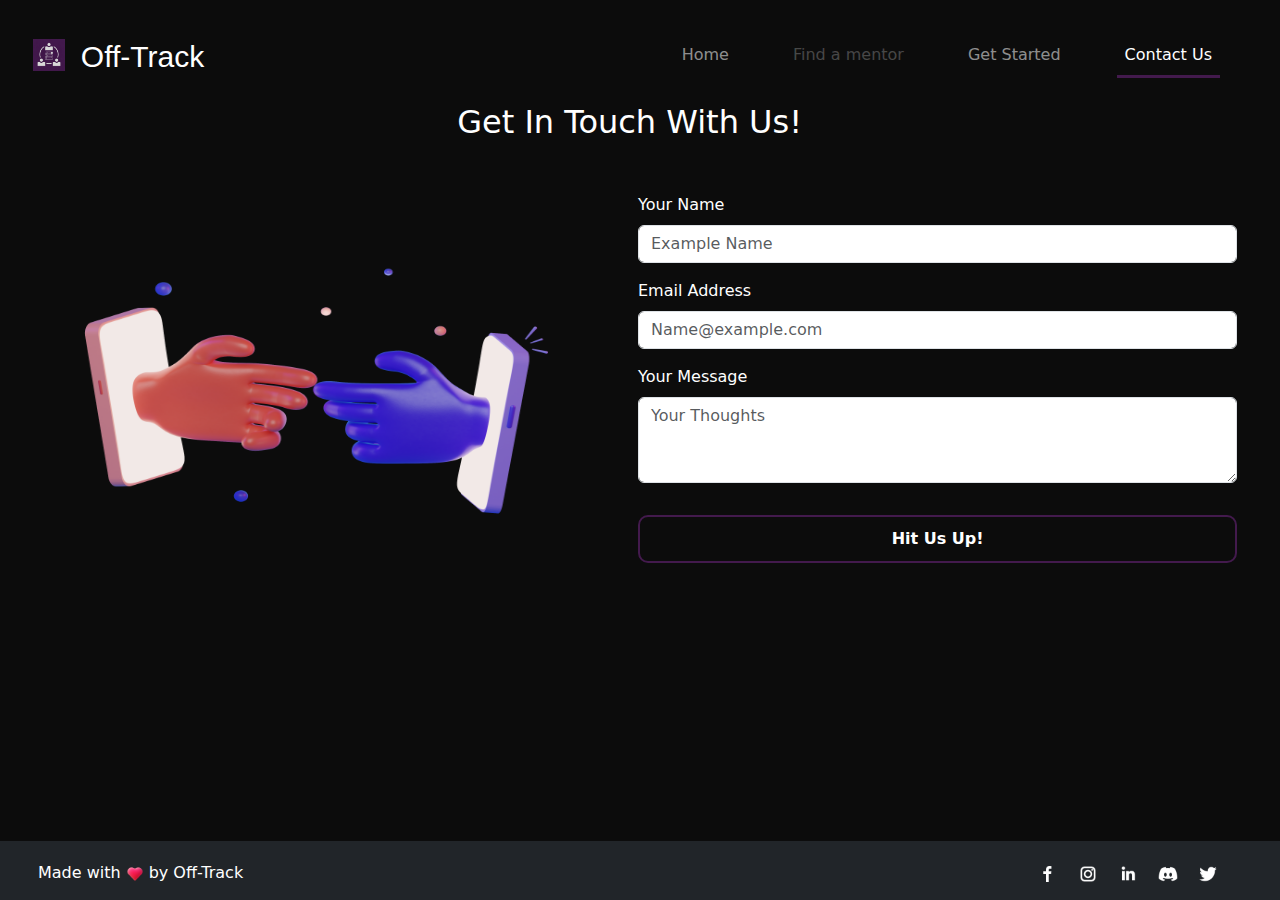
==== contact.html @ 7a50971e "First" ====
<!DOCTYPE html>
<html lang="en">
    <head>
        <meta charset="UTF-8">
        <meta http-equiv="X-UA-Compatible" content="IE=edge">
        <meta name="viewport" content="width=device-width, initial-scale=1.0">
        <link href="https://cdn.jsdelivr.net/npm/bootstrap@5.0.2/dist/css/bootstrap.min.css" rel="stylesheet" sintegrity="sha384-EVSTQN3/azprG1Anm3QDgpJLIm9Nao0Yz1ztcQTwFspd3yD65VohhpuuCOmLASjC" crossorigin="anonymous">
        <link rel="stylesheet" href="https://cdnjs.cloudflare.com/ajax/libs/font-awesome/4.7.0/css/font-awesome.min.css">
        <script src="https://ajax.googleapis.com/ajax/libs/jquery/3.5.1/jquery.min.js"></script>
        <title>Off-track™</title>
        <link rel="icon" type="image/x-icon" href="img/logo.png">
        <link rel="stylesheet" href="css/style.css">
        <script src="js/script.js"></script>
        <meta name="description" content="">
    </head>
    <body>
        <nav class="navbar navbar-expand-lg navbar-dark">
        <div class="container-fluid">
            <a class="navbar-brand" href="index.html"><span><img src="img/logo.png" height="32px" width="32px" class="me-3">Off-Track</span></a>
            <button class="navbar-toggler" type="button" data-bs-toggle="collapse" data-bs-target="#navbarNavAltMarkup"
                aria-controls="navbarNavAltMarkup" aria-expanded="false" aria-label="Toggle navigation">
                <span class="navbar-toggler-icon"></span>
            </button>
            <div class="collapse navbar-collapse justify-content-end" id="navbarNavAltMarkup">
                <div class="navbar-nav">
                    <a class="nav-link me-4" href="index.html">Home</a>
                    <a class="nav-link ms-4 me-4 disabled" href="mentor.html">Find a mentor</a>
                    <a class="nav-link ms-4 me-4" href="start.html">Get Started</a>
                    <a class="nav-link active ms-4 me-5" href="contact.html">Contact Us</a>
                </div>
            </div>
        </div>
        </nav>

        <div class="frame-3">
        <h2>Get In Touch With Us!</h2>
        <div class="row">
            <div class="column">
                <img src="img/contact.png" height="400px" width="500px">
            </div>
            <div class="column">
                <form action="https://formsubmit.co/studenthubforyou@gmail.com" method="POST" onsubmit="myFunction()">
                    <input type="hidden" name="_next" value="http://127.0.0.1:5500/contact.html">
                    <input type="hidden" name="_captcha" value="false">
                    <div class="mb-3">
                        <label for="exampleInputEmail1" class="form-label">Your Name</label>
                        <input class="form-control" name="name" type="text" placeholder="Example Name" aria-label="default input example" required>
                    </div>
                    <div class="mb-3">
                        <label for="exampleInputEmail1" class="form-label">Email Address</label>
                        <input type="email" name="email" class="form-control" placeholder="Name@example.com" id="exampleInputEmail1" required>
                    </div>
                    <div class="mb-3 pb-3">
                        <label for="exampleFormControlTextarea1" class="form-label">Your Message</label>
                        <textarea class="form-control" name="message" id="exampleFormControlTextarea1" placeholder="Your Thoughts" rows="3" required></textarea>
                    </div>
                    <button type="submit"><b>Hit Us Up!</b></button>
                </form>
            </div>
        </div>
        </div>

        <footer class="bg-dark">
        <div class="row">
            <div class="column col1">
                Made with <span class="ms-1 me-1"><img height="20px" width="20px" src="img/Icon_love.png"></span> by
                Off-Track
            </div>
            <div class="column col2">
                <section>
                    <a href="https://www.facebook.com/" target="_blank" style="margin-right: 15px;"><img src="img/Facebook.png" height="20px" width="20px"></a>
                    <a href="https://www.facebook.com/" target="_blank" style="margin-right: 15px;"><img src="img/Instagram.png" height="20px" width="20px"></a>
                    <a href="https://www.facebook.com/" target="_blank" style="margin-right: 15px;"><img src="img/Linkedin.png" height="20px" width="20px"></a>
                    <a href="https://www.facebook.com/" target="_blank" style="margin-right: 15px;"><img src="img/Discord.png" height="20px" width="20px"></a>
                    <a href="https://www.facebook.com/" target="_blank"><img src="img/Twitter.png" height="20px" width="20px"></a>
                </section>
            </div>
        </div>
        </footer>
    </body>
</html>
---- css/style.css ----
body
{
    background-color: #0C0C0C;
    color: white;
    /*-webkit-user-select: none;
    -moz-user-select: none;
    -ms-user-select: none;
    -o-user-select: none;
    user-select: none;*/
}

nav span
{
    font-family: 'Catamaran', sans-serif;
}

@keyframes transitionIn {
    from {
        opacity:0;
        transform: rotateX(-10deg);
    }

    to {
        opacity: 1;
        transform: rotateX(0);
    }
}

.b1 
{
    margin-left: -15rem;
}

.frame-1
{
    animation: transitionIn 1s;
}

.frame-2
{
    animation: transitionIn 1s;
    margin-top: 2.6rem;
}

.frame-3
{
    animation: transitionIn 1s;
}

nav 
{
    margin-bottom: 2rem;
}

.btn2
{
    background-color: red !important;
    border: 0px !important;
}

.frame-2 p
{
    text-align: justify;
    margin-bottom: 2.6rem;
}

.navbar-brand 
{
    margin-left: 1.3rem;
}

.navbar-brand 
{
    font-size: 30px;
}

.navbar-brand img
{
    margin-top: -0.5rem;
}

.active
{
    border-bottom: 3px solid #431A4D;
}

.row
{
    width: 100%;
}

nav 
{
    margin-top: 1.3rem;
}

h1 
{
    margin-left: 2.6rem;
    margin-bottom: 2.6rem;
}

h2
{
    text-align: center;
    margin-right: 1.3rem;
    margin-bottom: 2.6rem;
}

iframe
{
    margin-left: 2.6rem;
    margin-top: 1.3rem;
}

.frame-1 p 
{
    margin-left: 2.6rem;
    margin-right: 2.6rem;
    margin-top: 2.6rem;
}

.frame-2 p 
{
    margin-left: 1.3rem;
    margin-right: 1.3rem;
}

.frame-3 h2 
{
    margin-bottom: 2.6rem;
    margin-top: -1.3rem;
}

.frame-3 button 
{
    color: white;
    padding: 10px 25px;
    text-align: center;
    text-decoration: none;
    display: inline-block;
    background-color: #0C0C0C; 
    border: 2px solid #431A4D;
    border-radius: 10px;
    width: 100%;
}

.frame-1 button 
{
    color: white;
    padding: 10px 25px;
    text-align: center;
    text-decoration: none;
    display: inline-block;
    background-color: #0C0C0C; 
    border: 2px solid #431A4D;
    border-radius: 10px;
}

.frame-3 img 
{
    margin-left: 3.9rem;
}

form 
{
    margin-right: 1.3rem;
}

.frame-2 button {
    color: white;
    padding: 10px 25px;
    text-align: center;
    text-decoration: none;
    display: inline-block;
    background-color: #0C0C0C; 
    border: 2px solid #431A4D;
    border-radius: 10px;
}

.frame-2 a 
{
    text-decoration: none;
}

.home .column
{
    margin-bottom: -0.6rem;
}

.column
{
    float: left;
    width: 50%;
    padding: 10px;
}

.home img 
{
    margin-top: 30px;
}

.col1
{   
    float: left;
    width: 50%;
    padding: 10px;
    display: flex; 
    justify-content: flex-start;
    padding-top: 20px;
    padding-bottom: 15px;
    padding-left: 50px;
}

.col2
{
    float: left;
    width: 50%;
    padding: 10px;
    display: flex; 
    justify-content: flex-end;
    padding-top: 20px;
    padding-bottom: 15px;
    padding-right: 50px;
}

.home
{
    background-color: #431A4D;
    margin-top: 1.3rem;
}

.home img
{
    height: 280px;
    width: 500px;
}

footer img:hover
{
    -webkit-transform: rotateY(360deg);
    transform: rotateY(360deg);
    transition: 1.5s;
}

footer
{
    position: absolute;
    width: 100%;
    bottom: 0;
}

.btns 
{
    display: flex;
    justify-content: center;    
}

.btns-1 
{
    display: flex;
    justify-content: center;    
}

@media screen and (max-width: 450px)
{
    .column 
    {
        width: 100%;
    }

    .col1
    {
        display: flex; 
        justify-content: center;
        padding-right: 50px;
    }

    .col2
    {
        display: flex; 
        justify-content: center;
        padding-left: 50px;
    }

    .frame-2 p
    {
        font-size: 12px;        
    }

    .frame-2 button 
    {
        color: white;
        padding: 10px 10px;
        text-align: center;
        text-decoration: none;
        display: inline-block;
        background-color: #0C0C0C; 
        border: 2px solid #431A4D;
        border-radius: 10px;
        width: auto;
        font-size: 12px;
    }

    .btns 
    {
        margin-bottom: 1.3rem;
    }

    .btns-1 
    {
        margin-bottom: 1.3rem;
    }

    .frame-2 
    {
        margin-right: 1.3rem;
        margin-left: 2.6rem;
    }

    .frame-2 p 
    {
        margin-left: 0rem;
        margin-right: 0rem;
    }

    iframe
    {
        margin-right: 0rem;
        margin-left: 0rem;
        width: 100%;
        height: 250px;
        margin-top: -1.3rem;
    }

    footer 
    {
        position: relative;
        width: 100%;
    }

    .frame-3 
    {
        margin-left: 2.6rem;
        margin-bottom: 1.3rem;
    } 

    .frame-3 h2
    {
        margin-left: -1.3rem;
    } 

    .frame-3 img 
    {
        width: 75%;
        height: 100%;
        margin-left: 2rem;
        margin-top: -1.3rem;
    } 

    .frame-1 h1 
    {
        text-align: center;
        margin-left: 1.3rem;
    }


    .home img 
    {
        width: 80%;
        height: 86%;
        display: flex;
        justify-content: center;
        margin-left: 2.6rem;
    }

    .frame-1 button 
    {
        color: white;
        padding: 10px 7px;
        text-align: center;
        text-decoration: none;
        display: inline-block;
        background-color: #0C0C0C; 
        border: 2px solid #431A4D;
        border-radius: 10px;
        font-size: 13px;
    }

    .frame-1 p 
    {
        text-align: justify;
        font-size: 12px;
    }

    footer 
    {
        margin-top: 2.6rem;
    }

    .b2
    {
        margin-right: 2.6rem;
        margin-left: 1.3rem;
    }

    .frame-1 p 
    {
        margin-bottom: 10rem;
    }

    .b1 
    {
        margin-left: 2.6rem;
    }

    .frame-1 button 
    {
        color: white;
        padding: 20px 20px;
        text-align: center;
        text-decoration: none;
        display: inline-block;
        background-color: #0C0C0C; 
        border: 2px solid #431A4D;
        border-radius: 10px;
    }
}
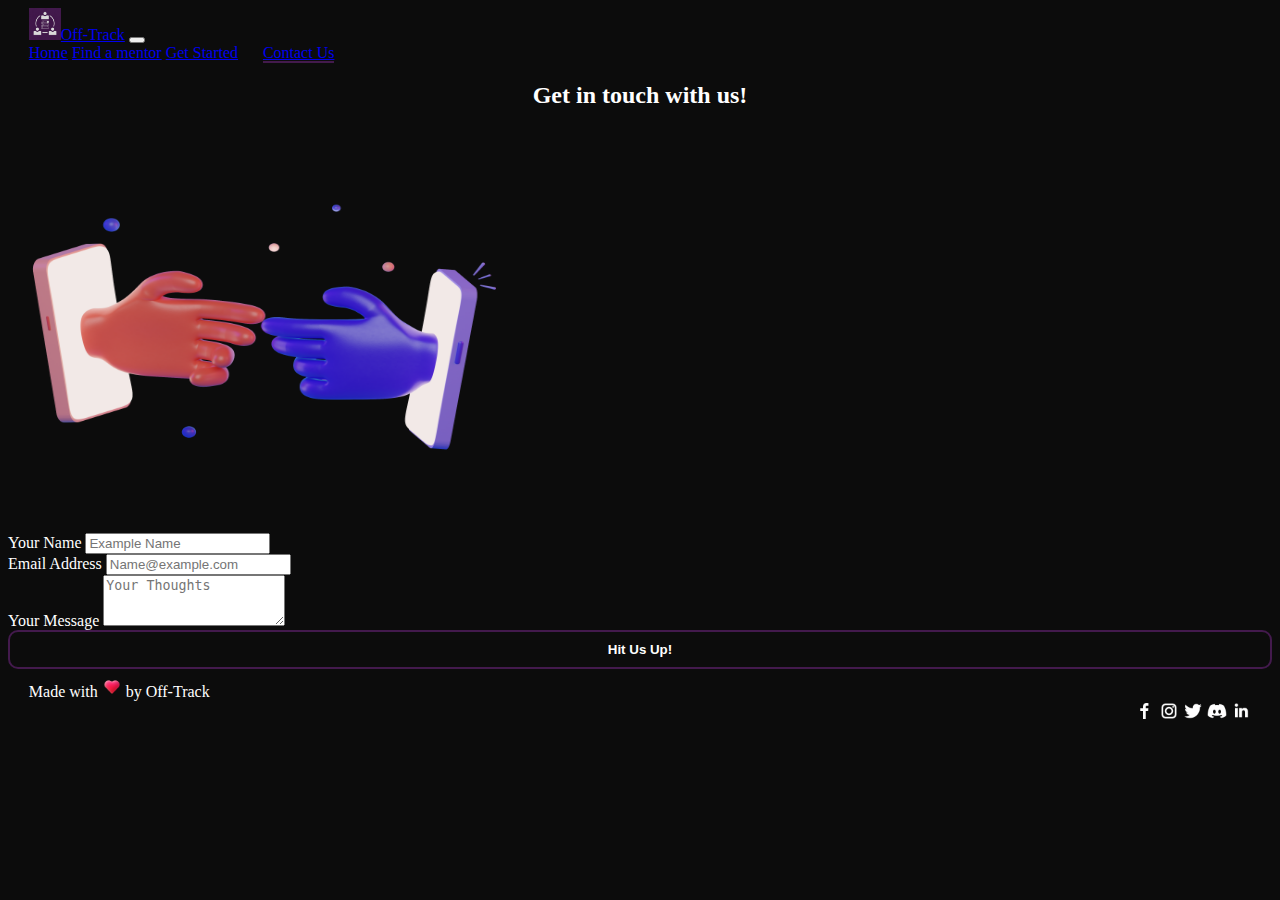
==== commit 5b5ddf8e: "Penultimate commit" ====
--- a/contact.html
+++ b/contact.html
@@ -1,81 +1,94 @@
 <!DOCTYPE html>
 <html lang="en">
-    <head>
-        <meta charset="UTF-8">
-        <meta http-equiv="X-UA-Compatible" content="IE=edge">
-        <meta name="viewport" content="width=device-width, initial-scale=1.0">
-        <link href="https://cdn.jsdelivr.net/npm/bootstrap@5.0.2/dist/css/bootstrap.min.css" rel="stylesheet" sintegrity="sha384-EVSTQN3/azprG1Anm3QDgpJLIm9Nao0Yz1ztcQTwFspd3yD65VohhpuuCOmLASjC" crossorigin="anonymous">
-        <link rel="stylesheet" href="https://cdnjs.cloudflare.com/ajax/libs/font-awesome/4.7.0/css/font-awesome.min.css">
-        <script src="https://ajax.googleapis.com/ajax/libs/jquery/3.5.1/jquery.min.js"></script>
-        <title>Off-track™</title>
-        <link rel="icon" type="image/x-icon" href="img/logo.png">
-        <link rel="stylesheet" href="css/style.css">
-        <script src="js/script.js"></script>
-        <meta name="description" content="">
-    </head>
-    <body>
-        <nav class="navbar navbar-expand-lg navbar-dark">
+
+<head>
+    <meta charset="UTF-8">
+    <meta http-equiv="X-UA-Compatible" content="IE=edge">
+    <meta name="viewport" content="width=device-width, initial-scale=1.0">
+    <meta name="description"
+        content="We help you explore exciting opportunities with help from experienced college seniors.">
+    <link href="https://cdn.jsdelivr.net/npm/bootstrap@5.0.2/dist/css/bootstrap.min.css" rel="stylesheet"
+        integrity="sha384-EVSTQN3/azprG1Anm3QDgpJLIm9Nao0Yz1ztcQTwFspd3yD65VohhpuuCOmLASjC" crossorigin="anonymous">
+    <link rel="icon" type="image/x-icon" href="img/logo.png">
+    <link rel="stylesheet" href="css/style.css">
+    <script src="https://cdn.jsdelivr.net/npm/bootstrap@5.0.2/dist/js/bootstrap.bundle.min.js"
+        integrity="sha384-MrcW6ZMFYlzcLA8Nl+NtUVF0sA7MsXsP1UyJoMp4YLEuNSfAP+JcXn/tWtIaxVXM"
+        crossorigin="anonymous"></script>
+    <title>Off-Track</title>
+</head>
+
+<body>
+    <nav class="navbar navbar-expand-lg navbar-dark">
         <div class="container-fluid">
-            <a class="navbar-brand" href="index.html"><span><img src="img/logo.png" height="32px" width="32px" class="me-3">Off-Track</span></a>
+            <a class="navbar-brand" href="#"><span><img src="img/logo.png" height="32px" width="32px"
+                        class="me-3">Off-Track</span></a>
             <button class="navbar-toggler" type="button" data-bs-toggle="collapse" data-bs-target="#navbarNavAltMarkup"
                 aria-controls="navbarNavAltMarkup" aria-expanded="false" aria-label="Toggle navigation">
                 <span class="navbar-toggler-icon"></span>
             </button>
-            <div class="collapse navbar-collapse justify-content-end" id="navbarNavAltMarkup">
-                <div class="navbar-nav">
-                    <a class="nav-link me-4" href="index.html">Home</a>
+            <div class="collapse navbar-collapse" id="navbarNavAltMarkup">
+                <div class="navbar-nav ms-auto">
+                    <a class="nav-link ms-4 me-4" href="index.html">Home</a>
                     <a class="nav-link ms-4 me-4 disabled" href="mentor.html">Find a mentor</a>
                     <a class="nav-link ms-4 me-4" href="start.html">Get Started</a>
-                    <a class="nav-link active ms-4 me-5" href="contact.html">Contact Us</a>
+                    <a class="nav-link active" href="contact.html">Contact Us</a>
                 </div>
             </div>
         </div>
-        </nav>
+    </nav>
 
-        <div class="frame-3">
-        <h2>Get In Touch With Us!</h2>
-        <div class="row">
-            <div class="column">
-                <img src="img/contact.png" height="400px" width="500px">
-            </div>
-            <div class="column">
-                <form action="https://formsubmit.co/studenthubforyou@gmail.com" method="POST" onsubmit="myFunction()">
-                    <input type="hidden" name="_next" value="http://127.0.0.1:5500/contact.html">
-                    <input type="hidden" name="_captcha" value="false">
-                    <div class="mb-3">
-                        <label for="exampleInputEmail1" class="form-label">Your Name</label>
-                        <input class="form-control" name="name" type="text" placeholder="Example Name" aria-label="default input example" required>
-                    </div>
-                    <div class="mb-3">
-                        <label for="exampleInputEmail1" class="form-label">Email Address</label>
-                        <input type="email" name="email" class="form-control" placeholder="Name@example.com" id="exampleInputEmail1" required>
-                    </div>
-                    <div class="mb-3 pb-3">
-                        <label for="exampleFormControlTextarea1" class="form-label">Your Message</label>
-                        <textarea class="form-control" name="message" id="exampleFormControlTextarea1" placeholder="Your Thoughts" rows="3" required></textarea>
-                    </div>
-                    <button type="submit"><b>Hit Us Up!</b></button>
-                </form>
+    <div class="frame_3 mt-4">
+        <div class="container">
+            <h2 class="pb-5">Get in touch with us!</h2>
+            <div class="row">
+                <div class="col-sm-6">
+                    <img src="img/contact.png" height="400px" width="500px">
+                </div>
+                <div class="col-sm-6">
+                    <form action="https://formsubmit.co/studenthubforyou@gmail.com" method="POST" onsubmit="myFunction()">
+                        <input type="hidden" name="_next" value="http://127.0.0.1:5500/contact.html">
+                        <input type="hidden" name="_captcha" value="false">
+                        <div class="mb-3">
+                            <label for="exampleInputEmail1" class="form-label">Your Name</label>
+                            <input class="form-control" name="name" type="text" placeholder="Example Name"
+                                aria-label="default input example" required>
+                        </div>
+                        <div class="mb-3">
+                            <label for="exampleInputEmail1" class="form-label">Email Address</label>
+                            <input type="email" name="email" class="form-control" placeholder="Name@example.com" id="exampleInputEmail1"
+                                required>
+                        </div>
+                        <div class="mb-3 pb-3">
+                            <label for="exampleFormControlTextarea1" class="form-label">Your Message</label>
+                            <textarea class="form-control" name="message" id="exampleFormControlTextarea1" placeholder="Your Thoughts"
+                                rows="3" required></textarea>
+                        </div>
+                        <button type="submit"><b>Hit Us Up!</b></button>
+                    </form>
+                </div>
             </div>
         </div>
-        </div>
+    </div>
 
-        <footer class="bg-dark">
-        <div class="row">
-            <div class="column col1">
-                Made with <span class="ms-1 me-1"><img height="20px" width="20px" src="img/Icon_love.png"></span> by
-                Off-Track
-            </div>
-            <div class="column col2">
-                <section>
-                    <a href="https://www.facebook.com/" target="_blank" style="margin-right: 15px;"><img src="img/Facebook.png" height="20px" width="20px"></a>
-                    <a href="https://www.facebook.com/" target="_blank" style="margin-right: 15px;"><img src="img/Instagram.png" height="20px" width="20px"></a>
-                    <a href="https://www.facebook.com/" target="_blank" style="margin-right: 15px;"><img src="img/Linkedin.png" height="20px" width="20px"></a>
-                    <a href="https://www.facebook.com/" target="_blank" style="margin-right: 15px;"><img src="img/Discord.png" height="20px" width="20px"></a>
-                    <a href="https://www.facebook.com/" target="_blank"><img src="img/Twitter.png" height="20px" width="20px"></a>
-                </section>
+    <footer class="page-footer bg-dark fixed-bottom pt-3 pb-3">
+        <div class="container-fluid">
+            <div class="row">
+                <div class="col-sm-6">
+                    Made with <span><img src="img/Icon_love.png" height="20px" width="20px"></span> by Off-Track
+                </div>
+                <div class="col-sm-6">
+                    <div class="social">
+                        <a href="#"><img src="img/Facebook.png" height="20px" width="20px"></a>
+                        <a class="ps-3" href="#"><img src="img/Instagram.png" height="20px" width="20px"></a>
+                        <a class="ps-3" href="#"><img src="img/Twitter.png" height="20px" width="20px"></a>
+                        <a class="ps-3" href="#"><img src="img/Discord.png" height="20px" width="20px"></a>
+                        <a class="ps-3" href="#"><img src="img/Linkedin.png" height="20px" width="20px"></a>
+                    </div>
+                </div>
             </div>
         </div>
-        </footer>
-    </body>
+    </footer>
+
+</body>
+
 </html>--- a/css/style.css
+++ b/css/style.css
@@ -9,11 +9,6 @@
     user-select: none;*/
 }
 
-nav span
-{
-    font-family: 'Catamaran', sans-serif;
-}
-
 @keyframes transitionIn {
     from {
         opacity:0;
@@ -26,113 +21,95 @@
     }
 }
 
-.b1 
-{
-    margin-left: -15rem;
-}
-
-.frame-1
+.frame_1, .frame_2, .frame_3
 {
     animation: transitionIn 1s;
 }
 
-.frame-2
-{
-    animation: transitionIn 1s;
-    margin-top: 2.6rem;
-}
-
-.frame-3
-{
-    animation: transitionIn 1s;
-}
-
 nav 
 {
-    margin-bottom: 2rem;
-}
-
-.btn2
+    margin-top: 0.5rem;
+    padding-left: 1.3rem;
+    padding-right: 1.3rem;
+}
+
+nav a:nth-child(4)
+{
+        margin-left: 1.3rem;
+}
+
+.active 
+{
+    border-bottom: 2.5px solid #431A4D;
+}
+
+.jumbotron 
+{
+    background-color: #431A4D;
+}
+
+.column
+{
+    float: left;
+    width: 50%;
+    padding: 10px;
+}
+
+.frame_1 h1, p
+{
+    text-align: justify;
+}
+
+.frame_1 img
+{
+    margin-top: 37.5px;
+}
+
+.frame_1 .btn
+{
+    color: white !important;
+    background-color: #0C0C0C !important; 
+    border-radius: 10px;
+    padding: 10px 20px 10px 20px;
+}
+
+.frame_2
+{
+    margin-top: 3rem;
+}
+
+.frame_2 h2
+{
+    text-align: center;
+    padding-bottom: 2.6rem;
+}
+
+.frame_2 button:nth-child(1)
+{
+    border: 2px solid #431A4D !important;
+}
+
+.frame_2 button:nth-child(2)
 {
     background-color: red !important;
-    border: 0px !important;
-}
-
-.frame-2 p
-{
-    text-align: justify;
-    margin-bottom: 2.6rem;
-}
-
-.navbar-brand 
-{
-    margin-left: 1.3rem;
-}
-
-.navbar-brand 
-{
-    font-size: 30px;
-}
-
-.navbar-brand img
-{
-    margin-top: -0.5rem;
-}
-
-.active
-{
-    border-bottom: 3px solid #431A4D;
-}
-
-.row
-{
-    width: 100%;
-}
-
-nav 
-{
-    margin-top: 1.3rem;
-}
-
-h1 
-{
-    margin-left: 2.6rem;
-    margin-bottom: 2.6rem;
-}
-
-h2
-{
-    text-align: center;
-    margin-right: 1.3rem;
-    margin-bottom: 2.6rem;
-}
-
-iframe
-{
-    margin-left: 2.6rem;
-    margin-top: 1.3rem;
-}
-
-.frame-1 p 
-{
-    margin-left: 2.6rem;
-    margin-right: 2.6rem;
-    margin-top: 2.6rem;
-}
-
-.frame-2 p 
-{
-    margin-left: 1.3rem;
-    margin-right: 1.3rem;
-}
-
-.frame-3 h2 
-{
-    margin-bottom: 2.6rem;
-    margin-top: -1.3rem;
-}
-
-.frame-3 button 
+    margin-left: 5rem;
+}
+
+.frame_2 .btn 
+{
+    color: white !important;
+    background-color: #0C0C0C !important; 
+    border-radius: 10px;
+    padding: 10px 20px 10px 20px;
+}
+
+.btns 
+{
+    display: flex;
+    justify-content: center;    
+}
+
+.frame_3 button 
 {
     color: white;
     padding: 10px 25px;
@@ -145,95 +122,22 @@
     width: 100%;
 }
 
-.frame-1 button 
-{
-    color: white;
-    padding: 10px 25px;
+.frame_3 h2 
+{
     text-align: center;
-    text-decoration: none;
-    display: inline-block;
-    background-color: #0C0C0C; 
-    border: 2px solid #431A4D;
-    border-radius: 10px;
-}
-
-.frame-3 img 
-{
-    margin-left: 3.9rem;
-}
-
-form 
-{
-    margin-right: 1.3rem;
-}
-
-.frame-2 button {
-    color: white;
-    padding: 10px 25px;
-    text-align: center;
-    text-decoration: none;
-    display: inline-block;
-    background-color: #0C0C0C; 
-    border: 2px solid #431A4D;
-    border-radius: 10px;
-}
-
-.frame-2 a 
-{
-    text-decoration: none;
-}
-
-.home .column
-{
-    margin-bottom: -0.6rem;
-}
-
-.column
-{
-    float: left;
-    width: 50%;
-    padding: 10px;
-}
-
-.home img 
-{
-    margin-top: 30px;
-}
-
-.col1
-{   
-    float: left;
-    width: 50%;
-    padding: 10px;
-    display: flex; 
-    justify-content: flex-start;
-    padding-top: 20px;
-    padding-bottom: 15px;
-    padding-left: 50px;
-}
-
-.col2
-{
-    float: left;
-    width: 50%;
-    padding: 10px;
-    display: flex; 
-    justify-content: flex-end;
-    padding-top: 20px;
-    padding-bottom: 15px;
-    padding-right: 50px;
-}
-
-.home
-{
-    background-color: #431A4D;
-    margin-top: 1.3rem;
-}
-
-.home img
-{
-    height: 280px;
-    width: 500px;
+}
+
+footer
+{
+    height: fit-content;
+    padding-bottom: 0.5rem;
+    padding-top: 0.5rem;
+}
+
+footer .row
+{
+    padding-left: 1.3rem;
+    padding-right: 1.3rem;
 }
 
 footer img:hover
@@ -243,114 +147,72 @@
     transition: 1.5s;
 }
 
-footer
-{
-    position: absolute;
-    width: 100%;
-    bottom: 0;
-}
-
-.btns 
-{
-    display: flex;
-    justify-content: center;    
-}
-
-.btns-1 
-{
-    display: flex;
-    justify-content: center;    
-}
-
-@media screen and (max-width: 450px)
-{
-    .column 
-    {
-        width: 100%;
-    }
-
-    .col1
-    {
-        display: flex; 
-        justify-content: center;
-        padding-right: 50px;
-    }
-
-    .col2
-    {
-        display: flex; 
-        justify-content: center;
-        padding-left: 50px;
-    }
-
-    .frame-2 p
-    {
-        font-size: 12px;        
-    }
-
-    .frame-2 button 
-    {
-        color: white;
-        padding: 10px 10px;
+.social 
+{
+    float: right;
+}
+
+@media screen and (max-width: 500px)
+{
+    nav a 
+    {
         text-align: center;
-        text-decoration: none;
-        display: inline-block;
-        background-color: #0C0C0C; 
-        border: 2px solid #431A4D;
-        border-radius: 10px;
-        width: auto;
-        font-size: 12px;
-    }
-
-    .btns 
-    {
-        margin-bottom: 1.3rem;
-    }
-
-    .btns-1 
-    {
-        margin-bottom: 1.3rem;
-    }
-
-    .frame-2 
-    {
-        margin-right: 1.3rem;
-        margin-left: 2.6rem;
-    }
-
-    .frame-2 p 
+    }
+
+    nav a:nth-child(4)
     {
         margin-left: 0rem;
-        margin-right: 0rem;
-    }
+    }
+
+    .frame_1 h1 
+    {
+        text-align: center;
+    }
+
+    .frame_1 p 
+    {
+        font-size: 15px;
+        margin-bottom: 10rem;
+    }
+    
+    .frame_1 img
+    {
+        margin-top: 27.5px;
+        width: 80%;
+        height: 86%;
+        margin-left: 1.5rem;
+    }
+
+    button:nth-child(1)
+    {
+        margin-left: 1rem;
+    }
+
+    .frame_2 
+    {
+        margin-bottom: 10rem;
+    }
+
+    .frame_2 button 
+    {
+        font-size: 14px;
+    }
+
+    .frame_2 button:nth-child(2)
+    {
+        background-color: red !important;
+        margin-left: 1.3rem;
+    }   
 
     iframe
     {
-        margin-right: 0rem;
-        margin-left: 0rem;
         width: 100%;
         height: 250px;
-        margin-top: -1.3rem;
-    }
-
-    footer 
-    {
-        position: relative;
-        width: 100%;
-    }
-
-    .frame-3 
-    {
-        margin-left: 2.6rem;
-        margin-bottom: 1.3rem;
-    } 
-
-    .frame-3 h2
-    {
-        margin-left: -1.3rem;
-    } 
-
-    .frame-3 img 
+        margin-bottom: 2.6rem;
+        margin-top: -2.6rem;
+    }
+
+    .frame_3 img 
     {
         width: 75%;
         height: 100%;
@@ -358,74 +220,23 @@
         margin-top: -1.3rem;
     } 
 
-    .frame-1 h1 
-    {
-        text-align: center;
-        margin-left: 1.3rem;
-    }
-
-
-    .home img 
-    {
-        width: 80%;
-        height: 86%;
-        display: flex;
+    .frame_3 form 
+    {
+        padding-left: 1.3rem;
+        padding-right: 1.3rem;
+        margin-bottom: 10rem;
+    }
+    
+    footer div:nth-child(1)
+    {
+        display: flex; 
         justify-content: center;
-        margin-left: 2.6rem;
-    }
-
-    .frame-1 button 
-    {
-        color: white;
-        padding: 10px 7px;
-        text-align: center;
-        text-decoration: none;
-        display: inline-block;
-        background-color: #0C0C0C; 
-        border: 2px solid #431A4D;
-        border-radius: 10px;
-        font-size: 13px;
-    }
-
-    .frame-1 p 
-    {
-        text-align: justify;
-        font-size: 12px;
-    }
-
-    footer 
-    {
-        margin-top: 2.6rem;
-    }
-
-    .b2
-    {
-        margin-right: 2.6rem;
-        margin-left: 1.3rem;
-    }
-
-    .frame-1 p 
-    {
-        margin-bottom: 10rem;
-    }
-
-    .b1 
-    {
-        margin-left: 2.6rem;
-    }
-
-    .frame-1 button 
-    {
-        color: white;
-        padding: 20px 20px;
-        text-align: center;
-        text-decoration: none;
-        display: inline-block;
-        background-color: #0C0C0C; 
-        border: 2px solid #431A4D;
-        border-radius: 10px;
-    }
-}
-
-    
-
+    }
+
+    footer div:nth-child(2)
+    {
+        display: flex; 
+        justify-content: center;
+        padding-top: 1.3rem;
+    }
+}